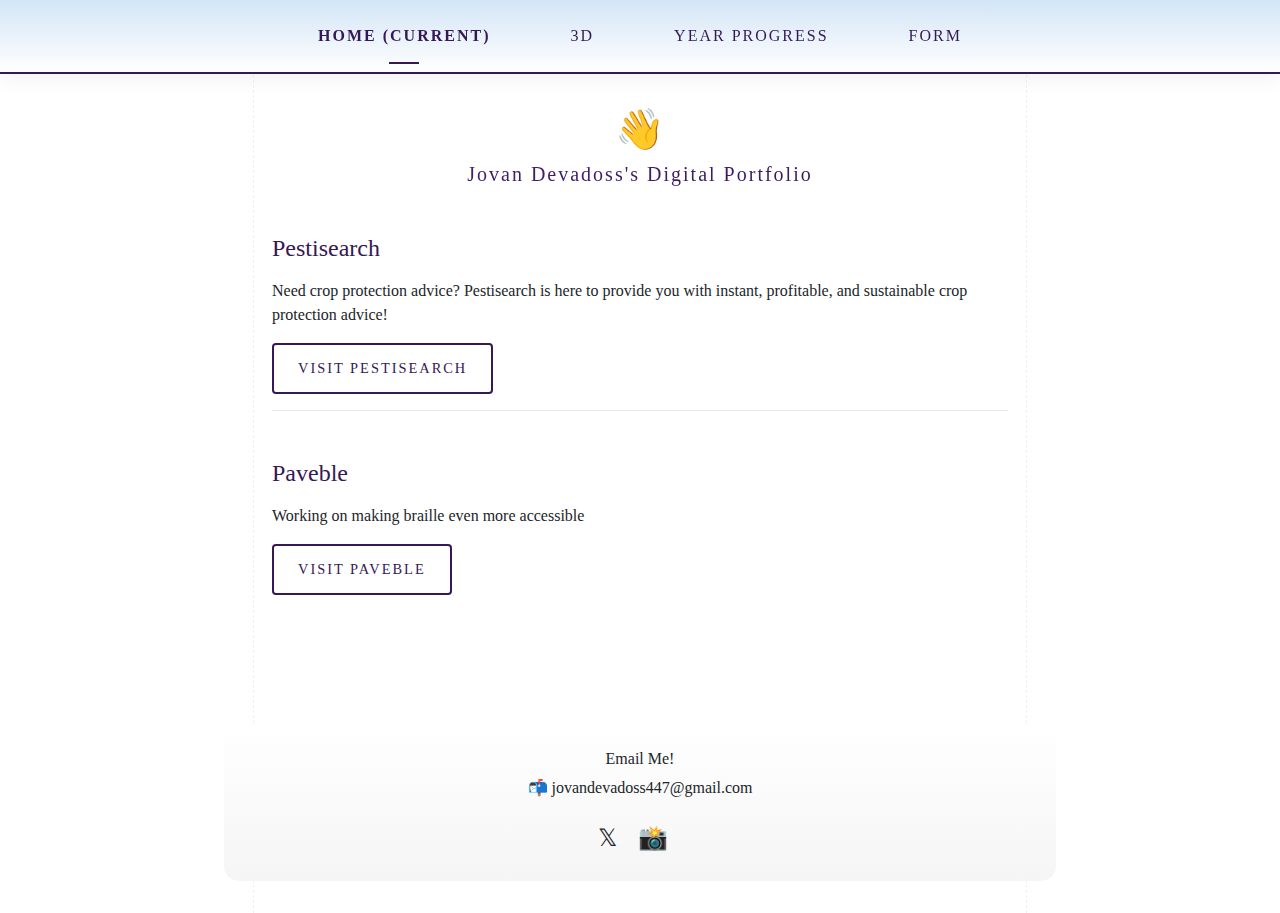
==== index.html @ 7274c54d "Added the form" ====
<!DOCTYPE html>
<html lang="en">
<head>
    <meta charset="UTF-8">
    <meta name="viewport" content="width=device-width, initial-scale=1">
    <link href="../styles.css" rel="stylesheet">
    <link href="https://cdn.jsdelivr.net/npm/bootstrap@5.3.3/dist/css/bootstrap.min.css" rel="stylesheet">
    <script src="https://cdn.jsdelivr.net/npm/bootstrap@5.3.3/dist/js/bootstrap.bundle.min.js"></script>
    <title>Jovan</title>

    <script>
        document.addEventListener("DOMContentLoaded", function() {
            document.getElementById("Pestisearch").addEventListener("click", function() {
                window.open("http://www.pestisearch.com", "_blank");
            });
            document.getElementById("Paveble").addEventListener("click", function() {
                window.open("https://www.paveble.com", "_blank");
            });
        });

        function toggleNav() {
            document.getElementById('navbarNav').classList.toggle('show');
        }
    </script>
    <nav class="navbar navbar-expand-lg navbar-light bg-light">
        <div class="container-fluid">
            <button class="navbar-toggler" type="button" data-bs-toggle="collapse" data-bs-target="#navbarNav" aria-controls="navbarNav" aria-expanded="false" aria-label="Toggle navigation">
                <span class="navbar-toggler-icon"></span>
            </button>
            <div class="collapse navbar-collapse" id="navbarNav">
                <ul class="navbar-nav mx-auto">
                    <li class="nav-item active">
                        <a class="nav-link" href="index.html">Home <span class="sr-only">(current)</span></a>
                    </li>
                    <li class="nav-item">
                        <a class="nav-link" href="art.html">3D</a>
                    </li>
                    <li class="nav-item">
                        <a class="nav-link" href="year.html">Year Progress</a>
                    </li>
                    <li class="nav-item">
                        <a class="nav-link" href="empty_form.html">Form</a>
                    </li>
                </ul>
            </div>
        </div>
    </nav>
</head>

<body> 
    <div class="portfolio-section">
        <header class="text-center">
            <h1 class="home_title">👋</h1>
            <h5 class="gradient-text">Jovan Devadoss's Digital Portfolio</h5>
        </header>
                
        <div class="projects">
            <div class="project-card">
                <h2 class="project-title">Pestisearch</h2>
                <p>Need crop protection advice? Pestisearch is here to provide you with instant, profitable, and sustainable crop protection advice!</p>
                <button class="custom-button" id="Pestisearch">Visit Pestisearch</button>
            </div>

            <div class="project-card">
                <h2 class="project-title">Paveble</h2>
                <p>Working on making braille even more accessible</p>
                <button class="custom-button" id="Paveble">Visit Paveble</button>
            </div>
        </div>
    </div>
    <br>        
    <br>
    <div class = "vl"></div>
</body>
<footer>
    <h6>Email Me!</h6>
    <p><a href="mailto:jovan@jovandevadoss.com" style="text-decoration: none; color: inherit;">📬 jovandevadoss447@gmail.com</a></p>
    <div class="social-links">
        <a href="https://x.com/DevadossJovan" target="_blank" title="Follow me on X">𝕏</a>
        <a href="https://www.instagram.com/jovandevadoss/" target="_blank" title="Follow me on Instagram">📸</a>
    </div>
</footer>
</html>
---- styles.css ----
/* Base styles */
:root {
    --royal-purple: #351854;
    --light-purple: #4a1f75;
    --bg-cream: #fdfaf5;
    --shadow-color: rgba(53, 24, 84, 0.15);
}

* {
    margin: 0;
    padding: 0;
    box-sizing: border-box;
    font-family: 'Times New Roman', Times, serif;
}

body {
    min-height: 100vh;
    background: var(--bg-cream);
    display: flex;
    flex-direction: column;
    position: relative;
}

/* Navbar styles */
.navbar {
    position: relative;
    z-index: 1000;
    background-color: var(--bg-cream) !important;
    border-bottom: 2px solid var(--royal-purple);
    box-shadow: 0 2px 10px rgba(53, 24, 84, 0.1);
}

.nav-link {
    color: var(--royal-purple) !important;
    text-transform: uppercase;
    letter-spacing: 2px;
    padding: 1rem 1.5rem !important;
    transition: all 0.3s ease;
}

.nav-link:hover {
    color: var(--light-purple) !important;
    transform: translateY(-1px);
}

.nav-item.active .nav-link {
    position: relative;
    font-weight: bold;
}

.nav-item.active .nav-link::after {
    content: '';
    position: absolute;
    bottom: -2px;
    left: 50%;
    transform: translateX(-50%);
    width: 30px;
    height: 2px;
    background-color: var(--royal-purple);
}

/* Common layout styles */
.main-content {
    display: flex;
    justify-content: center;
    align-items: center;
    min-height: calc(100vh - 56px);
    padding: 20px;
}

/* Simplified container styles */
.container {
    max-width: 1200px;
    margin: 0 auto;
    padding: 2rem;
    background: transparent;
    border: none;
    box-shadow: none;
}

/* Year Progress specific styles */
.year-container {
    width: 450px;
}

.progress-bar {
    width: 180px;
    height: 360px;
    margin: 0 auto;
    border: 2px solid var(--royal-purple);
    border-radius: 3px;
    overflow: hidden;
    box-shadow: inset 0 0 10px rgba(53, 24, 84, 0.1);
    position: relative;
}

.progress-fill {
    position: absolute;
    bottom: 0;
    width: 100%;
    background: linear-gradient(180deg, var(--light-purple), var(--royal-purple));
    transition: height 1s ease;
}

/* Art Gallery specific styles */
.gallery-container {
    width: 1200px;
}

/* Simplified art gallery */
.gallery-grid {
    display: grid;
    grid-template-columns: repeat(auto-fill, minmax(250px, 1fr));
    gap: 1.5rem;
    padding: 1rem;
}

.art-card {
    border: none;
    transition: transform 0.3s ease;
}

.art-card img {
    width: 100%;
    height: 250px;
    object-fit: cover;
    border-radius: 8px;
    box-shadow: 0 4px 15px var(--shadow-color);
}

.art-card:hover {
    transform: translateY(-5px);
}

/* Typography */
.heading {
    font-size: 32px;
    font-weight: normal;
    margin-bottom: 24px;
    color: var(--royal-purple);
    text-transform: uppercase;
    letter-spacing: 3px;
}

/* Rest of your existing styles... */
.color_gradient_text{
    text-align:center;
    background-image: repeating-linear-gradient(45deg,#0000FF,#FF69B4);
    background-size: 100%;
    -webkit-background-clip: text;
    color: transparent;
    display: inline-block;
}

.home_title{
    color: orange;
}

.header_content{
    text-align: center;
}

.vl {
    border-left: 1px dashed grey;
    height: 100%;
    position: absolute;
    left: 20%;
    margin-left: -3px;
    top: 0;
    pointer-events: none;
  }

  .vl {
    border-right: 1px dashed grey;
    height: 100%;
    position: absolute;
    right: 20%;
    margin-right: -3px;
    top: 0;
  }


  .main_body{
    margin-left:22%;
    margin-right:22%;
    display: block;


  }


  .profile_image{
    width: 40%;
    height:auto;
    margin:2%;
  }

  .margin{
    margin-left: 10%;
    position: relative;
  }

  footer{
    text-align: center;
    margin-top: auto;  /* Changed from margin: 2rem auto */
    width: 65%;
    padding: 2%;
    background-image: linear-gradient(to bottom, white,whitesmoke );
    border-radius: 15px;
    position: relative;
    bottom: 0;
    left: 50%;
    transform: translateX(-50%);
    margin-bottom: 2rem;
  }

  @media (max-width: 768px) {
    .vl{
      border-left:0px ;
    }
    .vl{
      border-right:0px ;
    }
    .main_body{
      margin-left: 10%;
      margin-right: 10%;

    }
    footer {
        width: 80%;
        margin: 2rem auto;
    }
  }
  .social-links {
    margin-top: 20px;
    font-size: 24px;
}
.social-links a {
    text-decoration: none;
    margin-right: 15px;
    color: inherit;
}
.social-links a:hover {
    opacity: 0.7;
    color: inherit;
}

.navbar {
  background: linear-gradient(to bottom, #d3e5f6, #ffffff);
  padding: 0.5rem 1rem;
  display: flex;
  align-items: center;
  justify-content: space-between;
  background-color: rgba(255, 249, 240, 0.98) !important;
  backdrop-filter: blur(10px);
  border-bottom: 2px solid var(--royal-purple);
  box-shadow: 0 2px 20px rgba(53, 24, 84, 0.08);
}

.navbar-nav {
  display: flex;
  list-style: none;
  margin: 0;
  padding: 0;
}

.nav-item {
  margin: 0 1rem;
}

.nav-link {
  color: #333;
  text-decoration: none;
  transition: color 0.3s ease;
  color: var(--royal-purple) !important;
  text-transform: uppercase;
  letter-spacing: 2px;
  font-size: 0.9rem;
  padding: 1rem 1.5rem !important;
  transition: all 0.3s ease;
}

.nav-link:hover {
  color: #007bff;
  color: var(--light-purple) !important;
  transform: translateY(-1px);
}

.nav-item.active .nav-link {
  font-weight: bold;
  position: relative;
}

.nav-item.active .nav-link::after {
  content: '';
  position: absolute;
  bottom: 0;
  left: 50%;
  transform: translateX(-50%);
  width: 30px;
  height: 2px;
  background-color: var(--royal-purple);
}

@media (max-width: 768px) {
  .navbar-nav {
    flex-direction: column;
    text-align: center;
  }
  
  .nav-item {
    margin: 0.5rem 0;
  }
}

/* Gallery styles */
.card {
    transition: transform 0.2s;
    cursor: pointer;
}

.card:hover {
    transform: scale(1.03);
}

.card-img-top {
    height: 200px;
    object-fit: cover;
}

/* Modal styles */
.modal-body {
    padding: 0;
    background-color: transparent;
}

.modal-content {
    background-color: transparent;
    border: none;
}

.btn-close {
    background-color: white;
    border-radius: 50%;
    opacity: 0.8;
    z-index: 1;
}

.btn-close:hover {
    opacity: 1;
}

.gradient-text {
    background: linear-gradient(135deg, var(--light-purple), var(--royal-purple));
    -webkit-background-clip: text;
    -webkit-text-fill-color: transparent;
    letter-spacing: 2px;
}

.custom-container {
    background: rgba(255, 255, 255, 0.7);
    border: 2px solid var(--royal-purple);
    border-radius: 8px;
    box-shadow: 0 8px 30px rgba(53, 24, 84, 0.1);
    padding: 2rem;
    margin: 2rem auto;
    transition: all 0.3s ease;
}

.custom-container:hover {
    transform: translateY(-2px);
    box-shadow: 0 12px 40px rgba(53, 24, 84, 0.15);
}

.custom-button {
    border: 2px solid var(--royal-purple);
    color: var(--royal-purple);
    background: transparent;
    padding: 0.8rem 1.5rem;
    font-size: 0.9rem;
    letter-spacing: 2px;
    text-transform: uppercase;
    transition: all 0.3s ease;
    border-radius: 4px;
}

.custom-button:hover {
    background: var(--royal-purple);
    color: var(--bg-cream);
    transform: translateY(-2px);
}

/* Clean portfolio styles */
.portfolio-section {
    max-width: 800px;
    margin: 0 auto;
    padding: 2rem;
}

.project-card {
    margin: 2rem 0;
    padding: 1rem 0;
    border-bottom: 1px solid rgba(53, 24, 84, 0.1);
}

.project-card:last-child {
    border-bottom: none;
}

.project-title {
    color: var(--royal-purple);
    font-size: 1.5rem;
    margin-bottom: 1rem;
}

/* Mobile responsive year progress */
@media (max-width: 768px) {
    .year-container {
        width: 90%;
        padding: 1rem;
    }

    .progress-bar {
        width: 140px;
        height: 280px;
    }

    .grid {
        grid-template-columns: repeat(20, 1fr);
        gap: 2px;
    }

    .circle {
        width: 8px;
        height: 8px;
    }

    .button {
        padding: 8px;
        font-size: 14px;
    }
}

/* Clean up vertical lines */
.vl-container {
    position: relative;
    max-width: 1200px;
    margin: 0 auto;
}

.vl {
    opacity: 0.1;
}

@media (max-width: 768px) {
    .vl {
        display: none;
    }
}

@media (max-width: 768px) {
    .custom-container {
        padding: 1.5rem;
        margin: 1rem;
        width: 95% !important;
    }
    
    .custom-button {
        width: 100%;
        margin-top: 1rem;
    }

    textarea.form-control {
        min-height: 150px;
    }
}
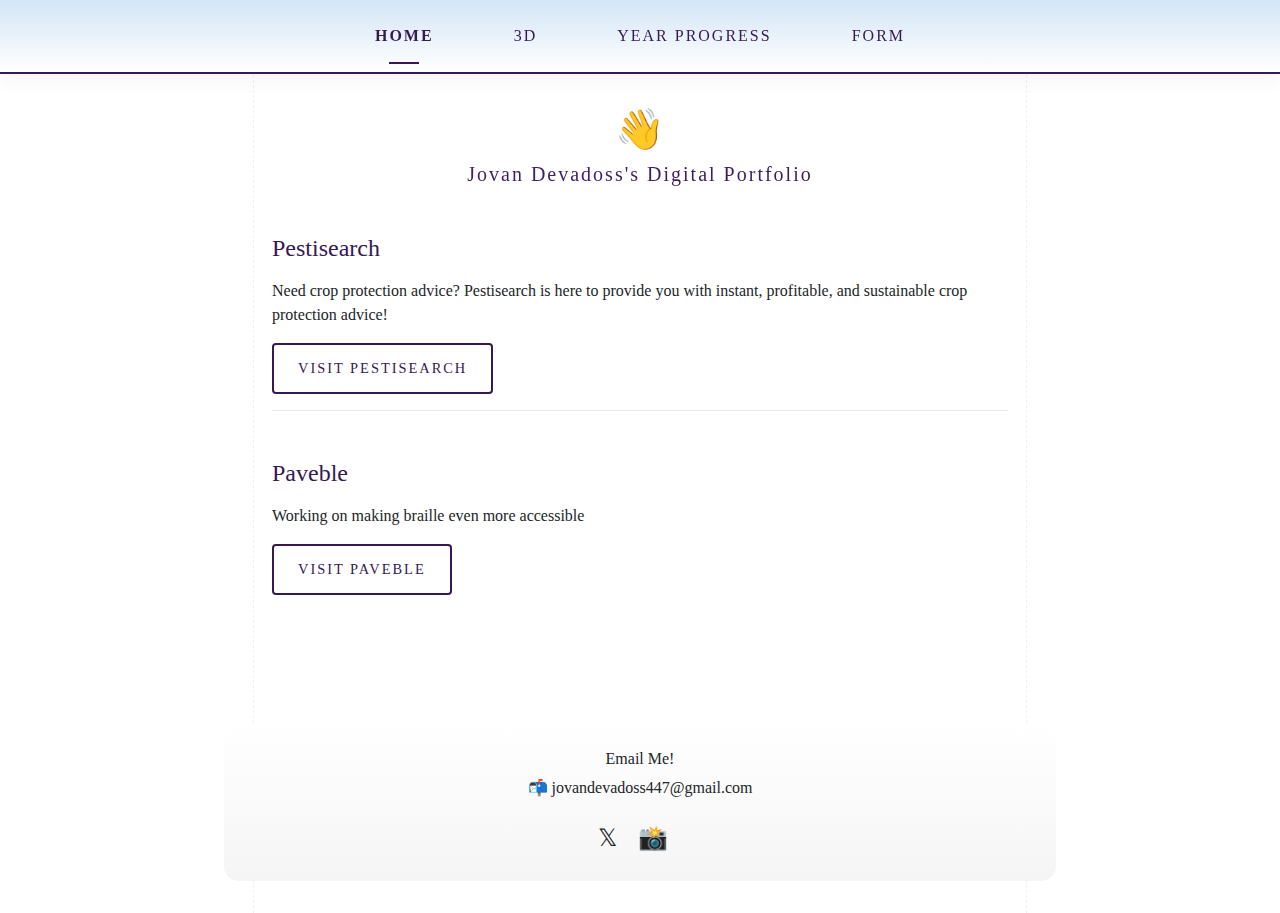
==== commit 737b041f: "Changed the navbar a little" ====
--- a/index.html
+++ b/index.html
@@ -30,7 +30,7 @@
             <div class="collapse navbar-collapse" id="navbarNav">
                 <ul class="navbar-nav mx-auto">
                     <li class="nav-item active">
-                        <a class="nav-link" href="index.html">Home <span class="sr-only">(current)</span></a>
+                        <a class="nav-link" href="index.html">Home</a>
                     </li>
                     <li class="nav-item">
                         <a class="nav-link" href="art.html">3D</a>
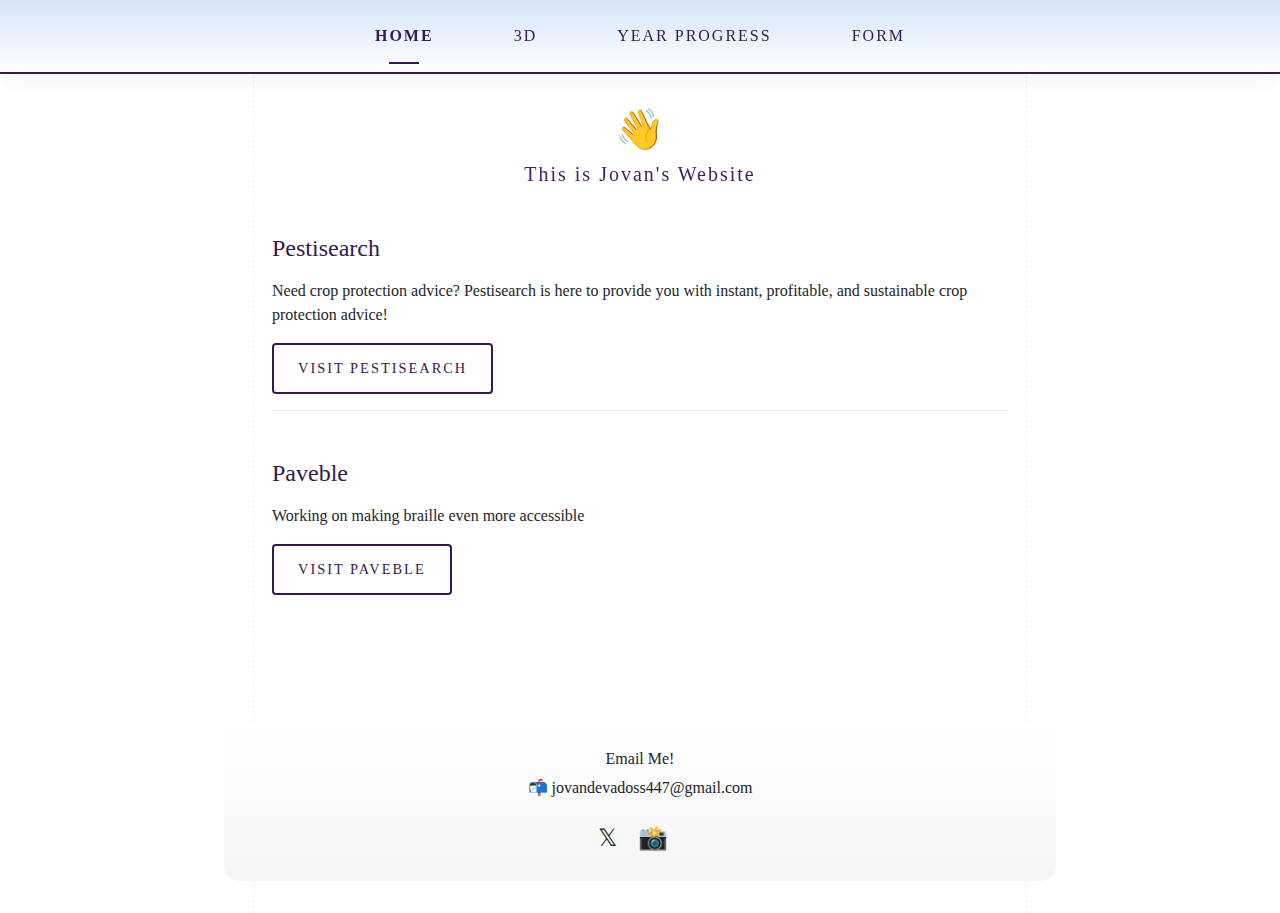
==== commit e68922cc: "More changes" ====
--- a/index.html
+++ b/index.html
@@ -51,7 +51,7 @@
     <div class="portfolio-section">
         <header class="text-center">
             <h1 class="home_title">👋</h1>
-            <h5 class="gradient-text">Jovan Devadoss's Digital Portfolio</h5>
+            <h5 class="gradient-text">This is Jovan's Website</h5>
         </header>
                 
         <div class="projects">
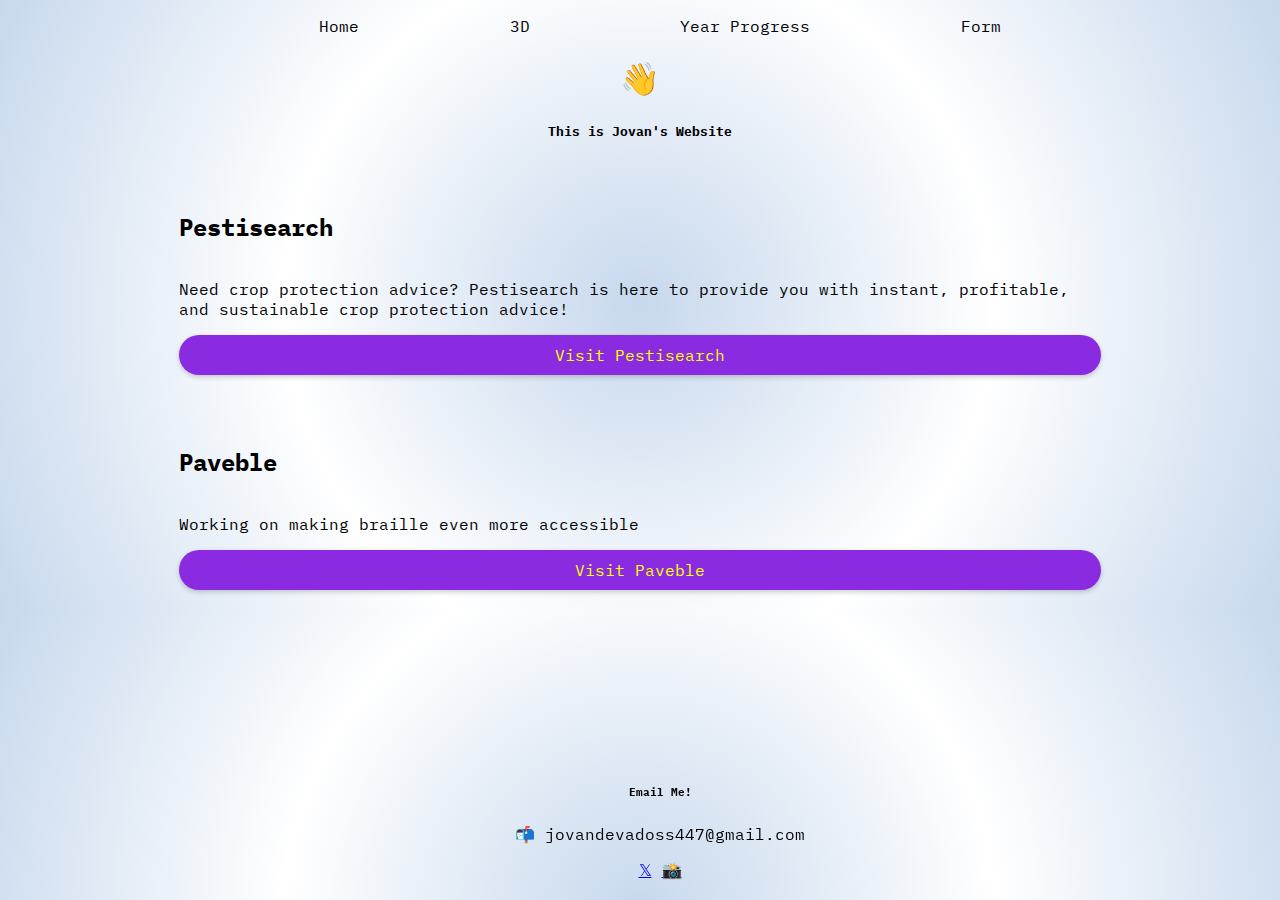
==== commit a8422d02: "New styling" ====
--- a/index.html
+++ b/index.html
@@ -4,80 +4,48 @@
     <meta charset="UTF-8">
     <meta name="viewport" content="width=device-width, initial-scale=1">
     <link href="../styles.css" rel="stylesheet">
-    <link href="https://cdn.jsdelivr.net/npm/bootstrap@5.3.3/dist/css/bootstrap.min.css" rel="stylesheet">
-    <script src="https://cdn.jsdelivr.net/npm/bootstrap@5.3.3/dist/js/bootstrap.bundle.min.js"></script>
     <title>Jovan</title>
+</head>
+<body> 
+    <nav>
+        <ul class = "nav">
+            <li class="active"><a href="index.html">Home</a></li>
+            <li><a href="art.html">3D</a></li>
+            <li><a href="year.html">Year Progress</a></li>
+            <li><a href="empty_form.html">Form</a></li>
+        </ul>
+    </nav>
 
-    <script>
-        document.addEventListener("DOMContentLoaded", function() {
-            document.getElementById("Pestisearch").addEventListener("click", function() {
-                window.open("http://www.pestisearch.com", "_blank");
-            });
-            document.getElementById("Paveble").addEventListener("click", function() {
-                window.open("https://www.paveble.com", "_blank");
-            });
-        });
-
-        function toggleNav() {
-            document.getElementById('navbarNav').classList.toggle('show');
-        }
-    </script>
-    <nav class="navbar navbar-expand-lg navbar-light bg-light">
-        <div class="container-fluid">
-            <button class="navbar-toggler" type="button" data-bs-toggle="collapse" data-bs-target="#navbarNav" aria-controls="navbarNav" aria-expanded="false" aria-label="Toggle navigation">
-                <span class="navbar-toggler-icon"></span>
-            </button>
-            <div class="collapse navbar-collapse" id="navbarNav">
-                <ul class="navbar-nav mx-auto">
-                    <li class="nav-item active">
-                        <a class="nav-link" href="index.html">Home</a>
-                    </li>
-                    <li class="nav-item">
-                        <a class="nav-link" href="art.html">3D</a>
-                    </li>
-                    <li class="nav-item">
-                        <a class="nav-link" href="year.html">Year Progress</a>
-                    </li>
-                    <li class="nav-item">
-                        <a class="nav-link" href="empty_form.html">Form</a>
-                    </li>
-                </ul>
-            </div>
-        </div>
-    </nav>
-</head>
-
-<body> 
     <div class="portfolio-section">
-        <header class="text-center">
-            <h1 class="home_title">👋</h1>
-            <h5 class="gradient-text">This is Jovan's Website</h5>
+        <header>
+            <h1>👋</h1>
+            <h5>This is Jovan's Website</h5>
         </header>
                 
         <div class="projects">
-            <div class="project-card">
-                <h2 class="project-title">Pestisearch</h2>
+            <div class="project">
+                <h2>Pestisearch</h2>
                 <p>Need crop protection advice? Pestisearch is here to provide you with instant, profitable, and sustainable crop protection advice!</p>
-                <button class="custom-button" id="Pestisearch">Visit Pestisearch</button>
+                <button id="Pestisearch" onclick="window.open('https://www.pestisearch.com', '_blank')">Visit Pestisearch</button>
             </div>
 
-            <div class="project-card">
-                <h2 class="project-title">Paveble</h2>
+            <div class="project">
+                <h2>Paveble</h2>
                 <p>Working on making braille even more accessible</p>
-                <button class="custom-button" id="Paveble">Visit Paveble</button>
+                <button id="Paveble">Visit Paveble</button>
             </div>
         </div>
     </div>
-    <br>        
-    <br>
-    <div class = "vl"></div>
+
+    <div class="vl"></div>
+
+    <footer>
+        <h6>Email Me!</h6>
+        <p><a href="mailto:jovan@jovandevadoss.com" style="text-decoration: none; color: inherit;">📬 jovandevadoss447@gmail.com</a></p>
+        <div class="social-links">
+            <a href="https://x.com/DevadossJovan" target="_blank" title="Follow me on X">𝕏</a>
+            <a href="https://www.instagram.com/jovandevadoss/" target="_blank" title="Follow me on Instagram">📸</a>
+        </div>
+    </footer>
 </body>
-<footer>
-    <h6>Email Me!</h6>
-    <p><a href="mailto:jovan@jovandevadoss.com" style="text-decoration: none; color: inherit;">📬 jovandevadoss447@gmail.com</a></p>
-    <div class="social-links">
-        <a href="https://x.com/DevadossJovan" target="_blank" title="Follow me on X">𝕏</a>
-        <a href="https://www.instagram.com/jovandevadoss/" target="_blank" title="Follow me on Instagram">📸</a>
-    </div>
-</footer>
 </html>
--- a/styles.css
+++ b/styles.css
@@ -1,476 +1,158 @@
-/* Base styles */
-:root {
-    --royal-purple: #351854;
-    --light-purple: #4a1f75;
-    --bg-cream: #fdfaf5;
-    --shadow-color: rgba(53, 24, 84, 0.15);
+@import url('https://fonts.googleapis.com/css2?family=Beau+Rivage&family=IBM+Plex+Mono:ital,wght@0,100;0,200;0,300;0,400;0,500;0,600;0,700;1,100;1,200;1,300;1,400;1,500;1,600;1,700&display=swap');
+
+header{
+    text-align: center;
+}
+body {
+    background-color: #c7d8ed ;
+    margin-left: 10%;
+    background: radial-gradient(circle, #c7d8ed 0%, #ffffff 50%, #c7d8ed 100%);
+    margin-right: 10%;
+    margin-top: 0%;
+    font-family: 'IBM Plex Mono', monospace;
 }
 
-* {
-    margin: 0;
-    padding: 0;
-    box-sizing: border-box;
-    font-family: 'Times New Roman', Times, serif;
+.nav {
+    text-align: center;
+    display: flex;
+    justify-content: space-evenly;
+    text-decoration: none;
+    list-style: none;
 }
 
-body {
-    min-height: 100vh;
-    background: var(--bg-cream);
-    display: flex;
-    flex-direction: column;
+.nav a {
+    text-decoration: none;
+    color: black;
+}
+
+.nav :active{
+    color:darkviolet
+}
+
+button {
+    background-color: blueviolet;
+    border-radius: 20px;
+    color: yellow;
+    padding: 10px 20px;
+    border: none;
+    font-size: 16px;
+    cursor: pointer;
+    transition: all 0.3s ease;
+    box-shadow: 0 2px 5px rgba(0,0,0,0.2);
+    font-family: 'IBM Plex Mono', monospace;
+}
+
+button:hover {
+    background-color: darkviolet;
+    transform: translateY(-2px);
+    box-shadow: 0 4px 8px rgba(0,0,0,0.3);
+}
+
+footer {
+    text-align: center;
+    position: fixed;
+    bottom: 0;
+    left: 0;
+    width: 100%;
+    padding: 20px;
+    z-index: 900;
+}
+
+.gallery {
+    display: grid;
+    grid-template-columns: repeat(auto-fill, minmax(250px, 1fr));
+    grid-auto-rows: 250px;
+    gap: 30px;
+    padding: 20px;
+    grid-auto-flow: dense;
+}
+
+.gallery-item {
+    display: grid;
+    grid-template-columns: repeat(auto-fill, minmax(250px, 1fr));
+    gap: 20px;
     position: relative;
 }
 
-/* Navbar styles */
-.navbar {
-    position: relative;
-    z-index: 1000;
-    background-color: var(--bg-cream) !important;
-    border-bottom: 2px solid var(--royal-purple);
-    box-shadow: 0 2px 10px rgba(53, 24, 84, 0.1);
+.gallery-item img {
+    width: 100%;
+    height: auto;
+    object-fit: contain;
+    border: 12px solid white;
+    box-shadow: 0 8px 16px rgba(0,0,0,0.3);
+    transform: rotate(var(--rotation, -5deg)) translateY(var(--shift, -5px));
+    filter: var(--filter, none);
 }
 
-.nav-link {
-    color: var(--royal-purple) !important;
-    text-transform: uppercase;
-    letter-spacing: 2px;
-    padding: 1rem 1.5rem !important;
-    transition: all 0.3s ease;
+.gallery-item img:nth-child(2n) {
+    --rotation: 7deg;
+    --shift: 10px;
+    --filter: sepia(20%);
 }
 
-.nav-link:hover {
-    color: var(--light-purple) !important;
-    transform: translateY(-1px);
+.gallery-item img:nth-child(3n) {
+    --rotation: -8deg;
+    --shift: -15px;
+    --filter: brightness(1.1);
 }
 
-.nav-item.active .nav-link {
-    position: relative;
-    font-weight: bold;
+.gallery-item img:nth-child(4n) {
+    --rotation: 6deg;
+    --shift: 8px;
+    --filter: contrast(110%);
 }
 
-.nav-item.active .nav-link::after {
-    content: '';
-    position: absolute;
-    bottom: -2px;
-    left: 50%;
-    transform: translateX(-50%);
-    width: 30px;
-    height: 2px;
-    background-color: var(--royal-purple);
+.gallery-item img:hover {
+    transform: rotate(0deg) scale(1.15);
+    z-index: 2;
+    box-shadow: 0 12px 24px rgba(0,0,0,0.4);
+    filter: none;
 }
 
-/* Common layout styles */
-.main-content {
+
+.form-section {
     display: flex;
+    flex-direction: column;
     justify-content: center;
     align-items: center;
-    min-height: calc(100vh - 56px);
-    padding: 20px;
+    min-height: 80vh;
+    margin: auto;
+    width: 100%;
+    max-width: 700px;
+
+}
+form {
+    display: flex;
+    flex-direction: column;
+    align-items: center;
+    width: 100%;
+    max-width: 500px;
+    margin: 10%;
+    margin-bottom: 40px;
+}
+.form-button{
+    display: flex;
+    flex-direction: column;
+    align-items: center;
+    width: 100%;
+    max-width: 500px;
+    margin: 0 auto;
+    margin-top: 20px;
 }
 
-/* Simplified container styles */
-.container {
-    max-width: 1200px;
-    margin: 0 auto;
-    padding: 2rem;
-    background: transparent;
-    border: none;
-    box-shadow: none;
+textarea{
+    font-family: 'IBM Plex Mono', monospace;
+    width: 100%;
+    height: 200px;
+    min-height: 150px;
+    resize: vertical;
 }
 
-/* Year Progress specific styles */
-.year-container {
-    width: 450px;
-}
+.project{
+    display: flex;
+    flex-direction: column;
+    align-items: right;
+    margin: 5%;
+    margin-bottom: 20px;
 
-.progress-bar {
-    width: 180px;
-    height: 360px;
-    margin: 0 auto;
-    border: 2px solid var(--royal-purple);
-    border-radius: 3px;
-    overflow: hidden;
-    box-shadow: inset 0 0 10px rgba(53, 24, 84, 0.1);
-    position: relative;
-}
-
-.progress-fill {
-    position: absolute;
-    bottom: 0;
-    width: 100%;
-    background: linear-gradient(180deg, var(--light-purple), var(--royal-purple));
-    transition: height 1s ease;
-}
-
-/* Art Gallery specific styles */
-.gallery-container {
-    width: 1200px;
-}
-
-/* Simplified art gallery */
-.gallery-grid {
-    display: grid;
-    grid-template-columns: repeat(auto-fill, minmax(250px, 1fr));
-    gap: 1.5rem;
-    padding: 1rem;
-}
-
-.art-card {
-    border: none;
-    transition: transform 0.3s ease;
-}
-
-.art-card img {
-    width: 100%;
-    height: 250px;
-    object-fit: cover;
-    border-radius: 8px;
-    box-shadow: 0 4px 15px var(--shadow-color);
-}
-
-.art-card:hover {
-    transform: translateY(-5px);
-}
-
-/* Typography */
-.heading {
-    font-size: 32px;
-    font-weight: normal;
-    margin-bottom: 24px;
-    color: var(--royal-purple);
-    text-transform: uppercase;
-    letter-spacing: 3px;
-}
-
-/* Rest of your existing styles... */
-.color_gradient_text{
-    text-align:center;
-    background-image: repeating-linear-gradient(45deg,#0000FF,#FF69B4);
-    background-size: 100%;
-    -webkit-background-clip: text;
-    color: transparent;
-    display: inline-block;
-}
-
-.home_title{
-    color: orange;
-}
-
-.header_content{
-    text-align: center;
-}
-
-.vl {
-    border-left: 1px dashed grey;
-    height: 100%;
-    position: absolute;
-    left: 20%;
-    margin-left: -3px;
-    top: 0;
-    pointer-events: none;
-  }
-
-  .vl {
-    border-right: 1px dashed grey;
-    height: 100%;
-    position: absolute;
-    right: 20%;
-    margin-right: -3px;
-    top: 0;
-  }
-
-
-  .main_body{
-    margin-left:22%;
-    margin-right:22%;
-    display: block;
-
-
-  }
-
-
-  .profile_image{
-    width: 40%;
-    height:auto;
-    margin:2%;
-  }
-
-  .margin{
-    margin-left: 10%;
-    position: relative;
-  }
-
-  footer{
-    text-align: center;
-    margin-top: auto;  /* Changed from margin: 2rem auto */
-    width: 65%;
-    padding: 2%;
-    background-image: linear-gradient(to bottom, white,whitesmoke );
-    border-radius: 15px;
-    position: relative;
-    bottom: 0;
-    left: 50%;
-    transform: translateX(-50%);
-    margin-bottom: 2rem;
-  }
-
-  @media (max-width: 768px) {
-    .vl{
-      border-left:0px ;
-    }
-    .vl{
-      border-right:0px ;
-    }
-    .main_body{
-      margin-left: 10%;
-      margin-right: 10%;
-
-    }
-    footer {
-        width: 80%;
-        margin: 2rem auto;
-    }
-  }
-  .social-links {
-    margin-top: 20px;
-    font-size: 24px;
-}
-.social-links a {
-    text-decoration: none;
-    margin-right: 15px;
-    color: inherit;
-}
-.social-links a:hover {
-    opacity: 0.7;
-    color: inherit;
-}
-
-.navbar {
-  background: linear-gradient(to bottom, #d3e5f6, #ffffff);
-  padding: 0.5rem 1rem;
-  display: flex;
-  align-items: center;
-  justify-content: space-between;
-  background-color: rgba(255, 249, 240, 0.98) !important;
-  backdrop-filter: blur(10px);
-  border-bottom: 2px solid var(--royal-purple);
-  box-shadow: 0 2px 20px rgba(53, 24, 84, 0.08);
-}
-
-.navbar-nav {
-  display: flex;
-  list-style: none;
-  margin: 0;
-  padding: 0;
-}
-
-.nav-item {
-  margin: 0 1rem;
-}
-
-.nav-link {
-  color: #333;
-  text-decoration: none;
-  transition: color 0.3s ease;
-  color: var(--royal-purple) !important;
-  text-transform: uppercase;
-  letter-spacing: 2px;
-  font-size: 0.9rem;
-  padding: 1rem 1.5rem !important;
-  transition: all 0.3s ease;
-}
-
-.nav-link:hover {
-  color: #007bff;
-  color: var(--light-purple) !important;
-  transform: translateY(-1px);
-}
-
-.nav-item.active .nav-link {
-  font-weight: bold;
-  position: relative;
-}
-
-.nav-item.active .nav-link::after {
-  content: '';
-  position: absolute;
-  bottom: 0;
-  left: 50%;
-  transform: translateX(-50%);
-  width: 30px;
-  height: 2px;
-  background-color: var(--royal-purple);
-}
-
-@media (max-width: 768px) {
-  .navbar-nav {
-    flex-direction: column;
-    text-align: center;
-  }
-  
-  .nav-item {
-    margin: 0.5rem 0;
-  }
-}
-
-/* Gallery styles */
-.card {
-    transition: transform 0.2s;
-    cursor: pointer;
-}
-
-.card:hover {
-    transform: scale(1.03);
-}
-
-.card-img-top {
-    height: 200px;
-    object-fit: cover;
-}
-
-/* Modal styles */
-.modal-body {
-    padding: 0;
-    background-color: transparent;
-}
-
-.modal-content {
-    background-color: transparent;
-    border: none;
-}
-
-.btn-close {
-    background-color: white;
-    border-radius: 50%;
-    opacity: 0.8;
-    z-index: 1;
-}
-
-.btn-close:hover {
-    opacity: 1;
-}
-
-.gradient-text {
-    background: linear-gradient(135deg, var(--light-purple), var(--royal-purple));
-    -webkit-background-clip: text;
-    -webkit-text-fill-color: transparent;
-    letter-spacing: 2px;
-}
-
-.custom-container {
-    background: rgba(255, 255, 255, 0.7);
-    border: 2px solid var(--royal-purple);
-    border-radius: 8px;
-    box-shadow: 0 8px 30px rgba(53, 24, 84, 0.1);
-    padding: 2rem;
-    margin: 2rem auto;
-    transition: all 0.3s ease;
-}
-
-.custom-container:hover {
-    transform: translateY(-2px);
-    box-shadow: 0 12px 40px rgba(53, 24, 84, 0.15);
-}
-
-.custom-button {
-    border: 2px solid var(--royal-purple);
-    color: var(--royal-purple);
-    background: transparent;
-    padding: 0.8rem 1.5rem;
-    font-size: 0.9rem;
-    letter-spacing: 2px;
-    text-transform: uppercase;
-    transition: all 0.3s ease;
-    border-radius: 4px;
-}
-
-.custom-button:hover {
-    background: var(--royal-purple);
-    color: var(--bg-cream);
-    transform: translateY(-2px);
-}
-
-/* Clean portfolio styles */
-.portfolio-section {
-    max-width: 800px;
-    margin: 0 auto;
-    padding: 2rem;
-}
-
-.project-card {
-    margin: 2rem 0;
-    padding: 1rem 0;
-    border-bottom: 1px solid rgba(53, 24, 84, 0.1);
-}
-
-.project-card:last-child {
-    border-bottom: none;
-}
-
-.project-title {
-    color: var(--royal-purple);
-    font-size: 1.5rem;
-    margin-bottom: 1rem;
-}
-
-/* Mobile responsive year progress */
-@media (max-width: 768px) {
-    .year-container {
-        width: 90%;
-        padding: 1rem;
-    }
-
-    .progress-bar {
-        width: 140px;
-        height: 280px;
-    }
-
-    .grid {
-        grid-template-columns: repeat(20, 1fr);
-        gap: 2px;
-    }
-
-    .circle {
-        width: 8px;
-        height: 8px;
-    }
-
-    .button {
-        padding: 8px;
-        font-size: 14px;
-    }
-}
-
-/* Clean up vertical lines */
-.vl-container {
-    position: relative;
-    max-width: 1200px;
-    margin: 0 auto;
-}
-
-.vl {
-    opacity: 0.1;
-}
-
-@media (max-width: 768px) {
-    .vl {
-        display: none;
-    }
-}
-
-@media (max-width: 768px) {
-    .custom-container {
-        padding: 1.5rem;
-        margin: 1rem;
-        width: 95% !important;
-    }
-    
-    .custom-button {
-        width: 100%;
-        margin-top: 1rem;
-    }
-
-    textarea.form-control {
-        min-height: 150px;
-    }
 }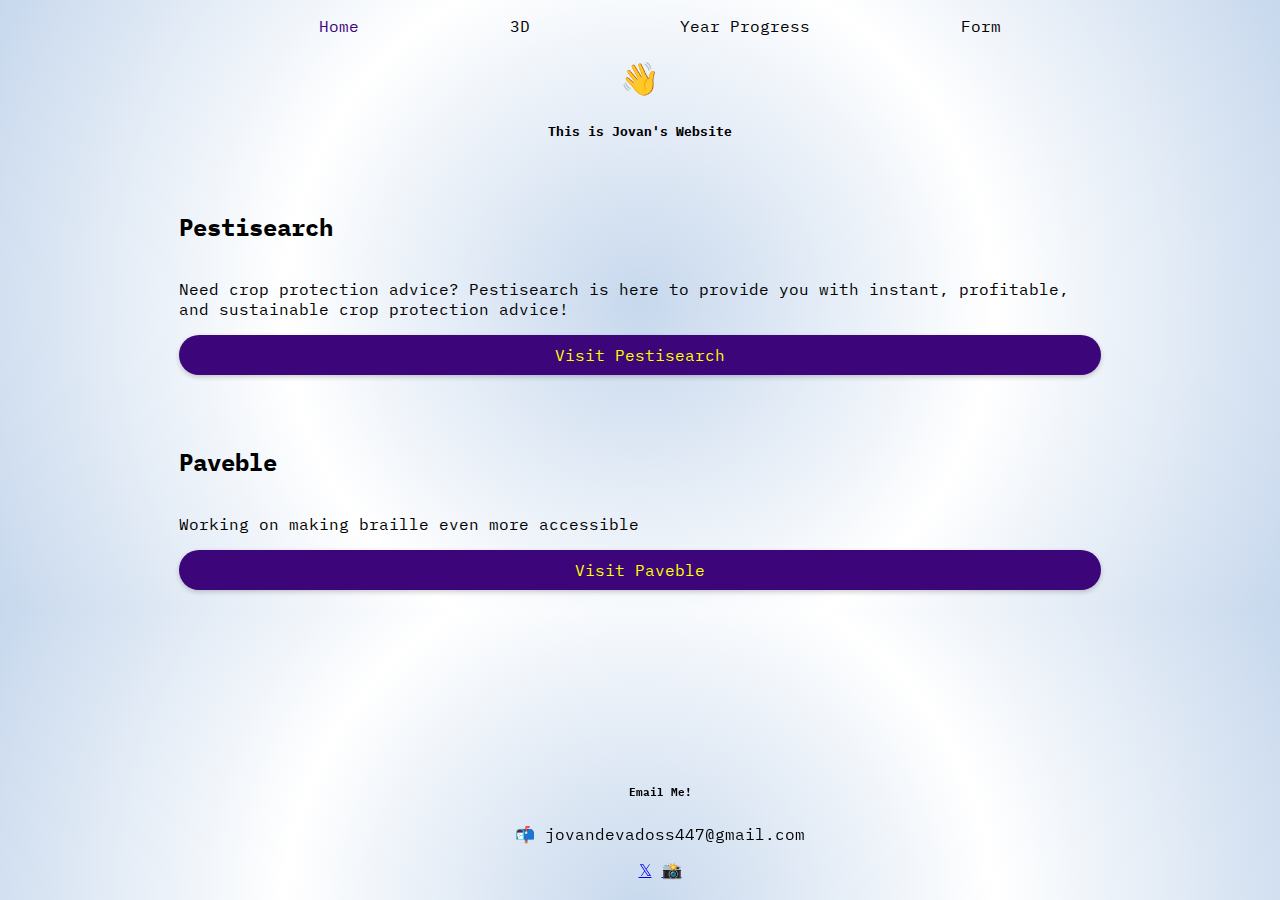
==== commit b6402dfa: "fixed paveble button" ====
--- a/index.html
+++ b/index.html
@@ -32,7 +32,7 @@
             <div class="project">
                 <h2>Paveble</h2>
                 <p>Working on making braille even more accessible</p>
-                <button id="Paveble">Visit Paveble</button>
+                <button id="Paveble" onclick="window.open('https://www.paveble.com', '_blank')">Visit Paveble</button>
             </div>
         </div>
     </div>
--- a/styles.css
+++ b/styles.css
@@ -25,12 +25,12 @@
     color: black;
 }
 
-.nav :active{
-    color:darkviolet
+.nav .active a {
+    color: rgb(60, 5, 122);
 }
 
 button {
-    background-color: blueviolet;
+    background-color: rgb(60, 5, 122);
     border-radius: 20px;
     color: yellow;
     padding: 10px 20px;
@@ -43,7 +43,7 @@
 }
 
 button:hover {
-    background-color: darkviolet;
+    background-color: rgb(95, 12, 190);
     transform: translateY(-2px);
     box-shadow: 0 4px 8px rgba(0,0,0,0.3);
 }
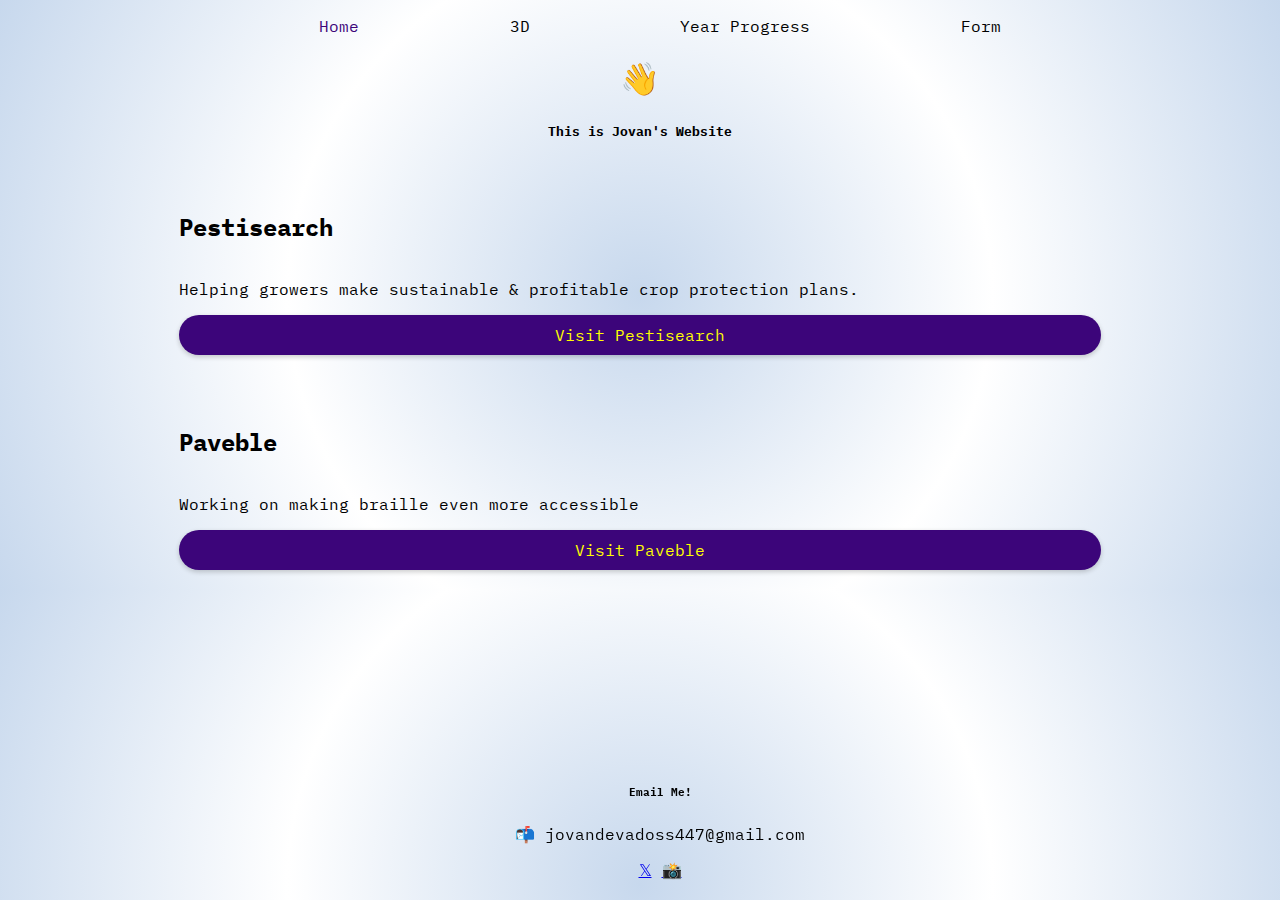
==== commit 8bfe9e86: "changed the description of pestisearch" ====
--- a/index.html
+++ b/index.html
@@ -25,7 +25,7 @@
         <div class="projects">
             <div class="project">
                 <h2>Pestisearch</h2>
-                <p>Need crop protection advice? Pestisearch is here to provide you with instant, profitable, and sustainable crop protection advice!</p>
+                <p>Helping growers make sustainable & profitable crop protection plans.</p>
                 <button id="Pestisearch" onclick="window.open('https://www.pestisearch.com', '_blank')">Visit Pestisearch</button>
             </div>
 
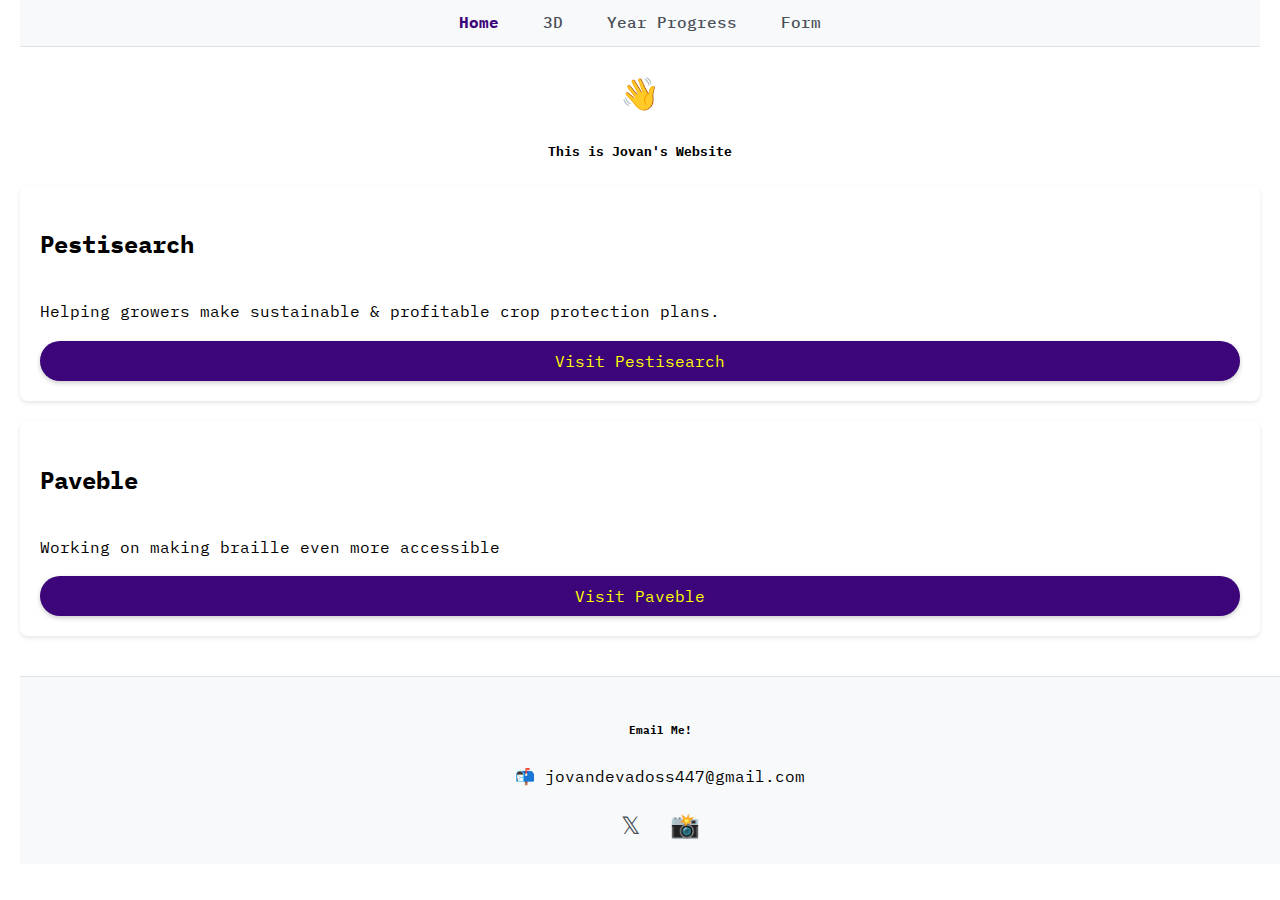
==== commit 2c5f82a4: "new aesthetic" ====
--- a/index.html
+++ b/index.html
@@ -2,13 +2,19 @@
 <html lang="en">
 <head>
     <meta charset="UTF-8">
-    <meta name="viewport" content="width=device-width, initial-scale=1">
+    <meta name="viewport" content="width=device-width, initial-scale=1.0, maximum-scale=1.0, user-scalable=no">
+    <meta name="description" content="Jovan Devadoss - Personal Website and Portfolio">
+    <meta name="author" content="Jovan Devadoss">
+    <meta name="theme-color" content="#ffffff">
+    <meta property="og:title" content="Jovan Devadoss">
+    <meta property="og:description" content="Personal website showcasing projects and work">
+    <meta property="og:type" content="website">
     <link href="../styles.css" rel="stylesheet">
     <title>Jovan</title>
 </head>
 <body> 
     <nav>
-        <ul class = "nav">
+        <ul>
             <li class="active"><a href="index.html">Home</a></li>
             <li><a href="art.html">3D</a></li>
             <li><a href="year.html">Year Progress</a></li>
--- a/styles.css
+++ b/styles.css
@@ -4,19 +4,20 @@
     text-align: center;
 }
 body {
-    background-color: #c7d8ed ;
-    margin-left: 10%;
-    background: radial-gradient(circle, #c7d8ed 0%, #ffffff 50%, #c7d8ed 100%);
-    margin-right: 10%;
-    margin-top: 0%;
+    background-color: white;
+    margin: 0;
+    padding: 0 20px;
     font-family: 'IBM Plex Mono', monospace;
+    line-height: 1.6;
 }
 
 .nav {
-    text-align: center;
-    display: flex;
-    justify-content: space-evenly;
-    text-decoration: none;
+    padding: 0;
+    margin: 20px 0;
+    display: flex;
+    flex-wrap: wrap;
+    justify-content: center;
+    gap: 15px;
     list-style: none;
 }
 
@@ -50,21 +51,21 @@
 
 footer {
     text-align: center;
-    position: fixed;
+    padding: 20px;
     bottom: 0;
     left: 0;
     width: 100%;
-    padding: 20px;
     z-index: 900;
+    margin-top: 40px; /* Add some space above the footer */
+    background-color: #f8f9fa; /* Optional: Add a background color */
+    border-top: 1px solid #dee2e6; /* Optional: Add a border */
 }
 
 .gallery {
     display: grid;
-    grid-template-columns: repeat(auto-fill, minmax(250px, 1fr));
-    grid-auto-rows: 250px;
-    gap: 30px;
-    padding: 20px;
-    grid-auto-flow: dense;
+    grid-template-columns: repeat(auto-fill, minmax(200px, 1fr));
+    gap: 20px;
+    padding: 20px 0;
 }
 
 .gallery-item {
@@ -109,6 +110,28 @@
     filter: none;
 }
 
+@media (max-width: 600px) {
+    .nav {
+        flex-direction: column;
+        align-items: center;
+        gap: 10px;
+    }
+}
+
+@media (max-width: 600px) {
+    .gallery {
+        grid-template-columns: 1fr;
+    }
+
+    .gallery-item img {
+        border: 8px solid white;
+        transform: none !important;
+    }
+
+    .gallery-item img:hover {
+        transform: scale(1.05) !important;
+    }
+}
 
 .form-section {
     display: flex;
@@ -149,10 +172,98 @@
 }
 
 .project{
+    padding: 20px;
+    margin: 20px 0;
+    border-radius: 8px;
+    box-shadow: 0 2px 4px rgba(0,0,0,0.1);
     display: flex;
     flex-direction: column;
     align-items: right;
-    margin: 5%;
     margin-bottom: 20px;
-
+}
+
+@media (max-width: 600px) {
+    .form-section {
+        padding: 20px;
+    }
+
+    textarea {
+        width: calc(100% - 20px);
+    }
+
+    footer {
+        position: relative;
+        padding: 20px 0;
+    }
+}
+
+nav {
+    background-color: #f8f9fa; /* Optional: Add a background color */
+    padding: 10px 0;
+    border-bottom: 1px solid #dee2e6; /* Optional: Add a border */
+}
+
+nav ul {
+    text-align: center;
+    display: flex;
+    justify-content: center; /* Center the items */
+    gap: 20px; /* Space between items */
+    list-style: none;
+    padding: 0;
+    margin: 0; /* Remove default margins */
+}
+
+nav li {
+    margin: 0; /* Remove default list item margins */
+}
+
+nav a {
+    text-decoration: none;
+    color: #495057; /* A muted color for the links */
+    font-weight: 500;
+    padding: 8px 12px; /* Add some padding for better touch area */
+    border-radius: 5px; /* Optional: Rounded corners */
+    transition: color 0.3s ease; /* Smooth transition for hover effect */
+}
+
+nav a:hover {
+    color: rgb(60, 5, 122); /* Hover color */
+}
+
+nav .active a {
+    color: rgb(60, 5, 122);
+    font-weight: bold; /* Make the active link bold */
+}
+
+@media (max-width: 600px) {
+    nav ul {
+        flex-direction: column;
+        align-items: center;
+        gap: 10px;
+    }
+}
+
+/* Add a container to ensure content doesn't get hidden */
+.content-wrapper {
+    min-height: calc(100vh - 150px); /* Adjust based on header/footer height */
+    padding-bottom: 150px; /* Ensure footer doesn't overlap content */
+    position: relative;
+}
+
+/* Style for social links */
+.social-links {
+    margin-top: 10px;
+}
+
+.social-links a {
+    display: inline-block;
+    margin: 0 10px;
+    font-size: 1.5em; /* Adjust size as needed */
+    color: #495057; /* Muted color for the links */
+    text-decoration: none;
+    transition: color 0.3s ease;
+}
+
+.social-links a:hover {
+    color: rgb(60, 5, 122); /* Hover color */
 }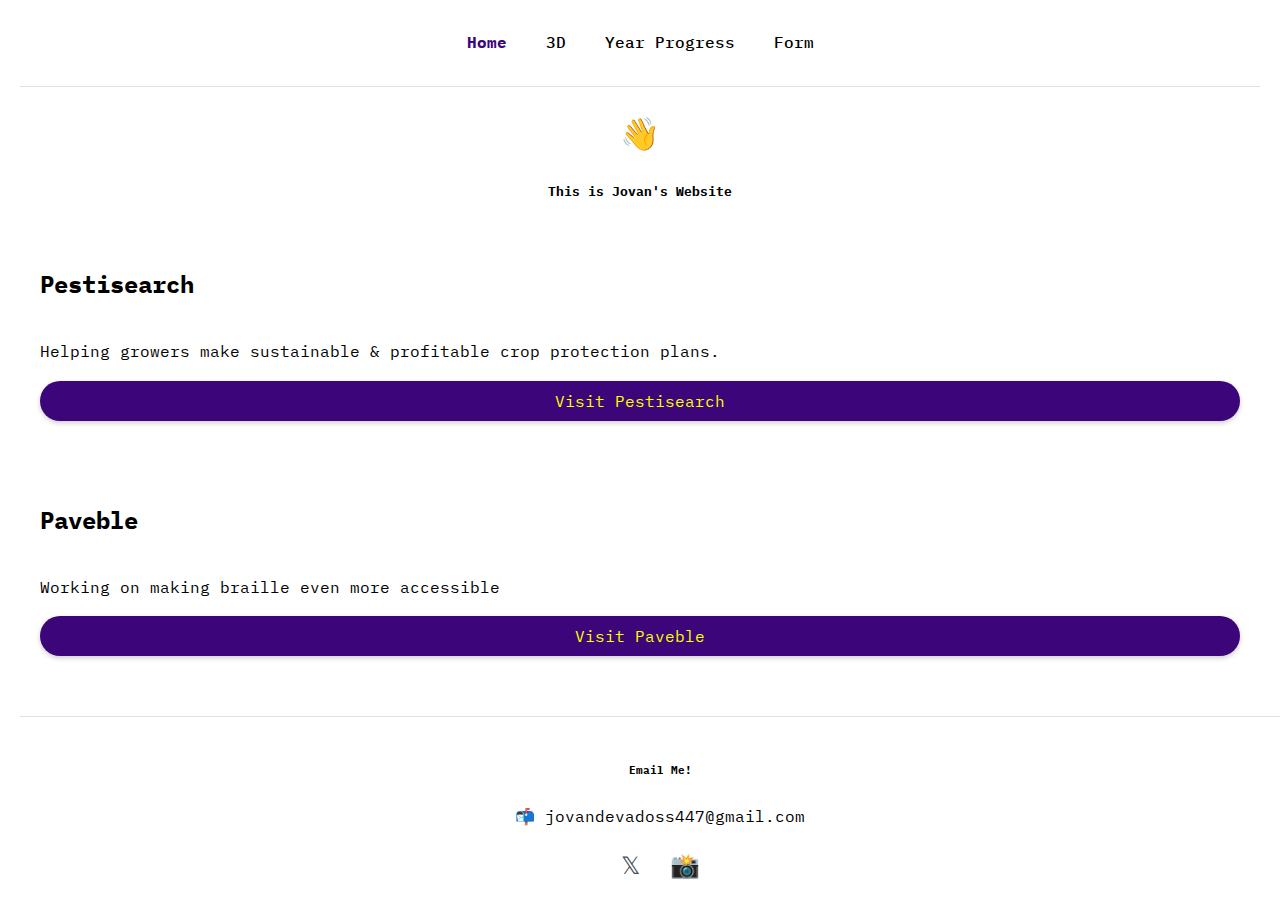
==== commit 5c5d3302: "palatte" ====
--- a/index.html
+++ b/index.html
@@ -2,19 +2,13 @@
 <html lang="en">
 <head>
     <meta charset="UTF-8">
-    <meta name="viewport" content="width=device-width, initial-scale=1.0, maximum-scale=1.0, user-scalable=no">
-    <meta name="description" content="Jovan Devadoss - Personal Website and Portfolio">
-    <meta name="author" content="Jovan Devadoss">
-    <meta name="theme-color" content="#ffffff">
-    <meta property="og:title" content="Jovan Devadoss">
-    <meta property="og:description" content="Personal website showcasing projects and work">
-    <meta property="og:type" content="website">
+    <meta name="viewport" content="width=device-width, initial-scale=1">
     <link href="../styles.css" rel="stylesheet">
     <title>Jovan</title>
 </head>
 <body> 
     <nav>
-        <ul>
+        <ul class = "nav">
             <li class="active"><a href="index.html">Home</a></li>
             <li><a href="art.html">3D</a></li>
             <li><a href="year.html">Year Progress</a></li>
@@ -22,28 +16,26 @@
         </ul>
     </nav>
 
-    <div class="portfolio-section">
-        <header>
-            <h1>👋</h1>
-            <h5>This is Jovan's Website</h5>
-        </header>
-                
-        <div class="projects">
-            <div class="project">
-                <h2>Pestisearch</h2>
-                <p>Helping growers make sustainable & profitable crop protection plans.</p>
-                <button id="Pestisearch" onclick="window.open('https://www.pestisearch.com', '_blank')">Visit Pestisearch</button>
-            </div>
+    
+    <header>
+        <h1>👋</h1>
+        <h5>This is Jovan's Website</h5>
+    </header>
+            
+    <div class="projects">
+        <div class="project">
+            <h2>Pestisearch</h2>
+            <p>Helping growers make sustainable & profitable crop protection plans.</p>
+            <button id="Pestisearch" onclick="window.open('https://www.pestisearch.com', '_blank')">Visit Pestisearch</button>
+        </div>
 
-            <div class="project">
-                <h2>Paveble</h2>
-                <p>Working on making braille even more accessible</p>
-                <button id="Paveble" onclick="window.open('https://www.paveble.com', '_blank')">Visit Paveble</button>
-            </div>
+        <div class="project">
+            <h2>Paveble</h2>
+            <p>Working on making braille even more accessible</p>
+            <button id="Paveble" onclick="window.open('https://www.paveble.com', '_blank')">Visit Paveble</button>
         </div>
     </div>
 
-    <div class="vl"></div>
 
     <footer>
         <h6>Email Me!</h6>
--- a/styles.css
+++ b/styles.css
@@ -57,7 +57,7 @@
     width: 100%;
     z-index: 900;
     margin-top: 40px; /* Add some space above the footer */
-    background-color: #f8f9fa; /* Optional: Add a background color */
+    background-color: white; /* Make the background white */
     border-top: 1px solid #dee2e6; /* Optional: Add a border */
 }
 
@@ -175,11 +175,12 @@
     padding: 20px;
     margin: 20px 0;
     border-radius: 8px;
-    box-shadow: 0 2px 4px rgba(0,0,0,0.1);
     display: flex;
     flex-direction: column;
     align-items: right;
     margin-bottom: 20px;
+    border: none; /* Remove the border */
+    box-shadow: none; /* Remove the shadow */
 }
 
 @media (max-width: 600px) {
@@ -198,7 +199,7 @@
 }
 
 nav {
-    background-color: #f8f9fa; /* Optional: Add a background color */
+    background-color: white; /* Make the background white */
     padding: 10px 0;
     border-bottom: 1px solid #dee2e6; /* Optional: Add a border */
 }
@@ -264,6 +265,6 @@
     transition: color 0.3s ease;
 }
 
-.social-links a:hover {
+social-links a:hover {
     color: rgb(60, 5, 122); /* Hover color */
 }